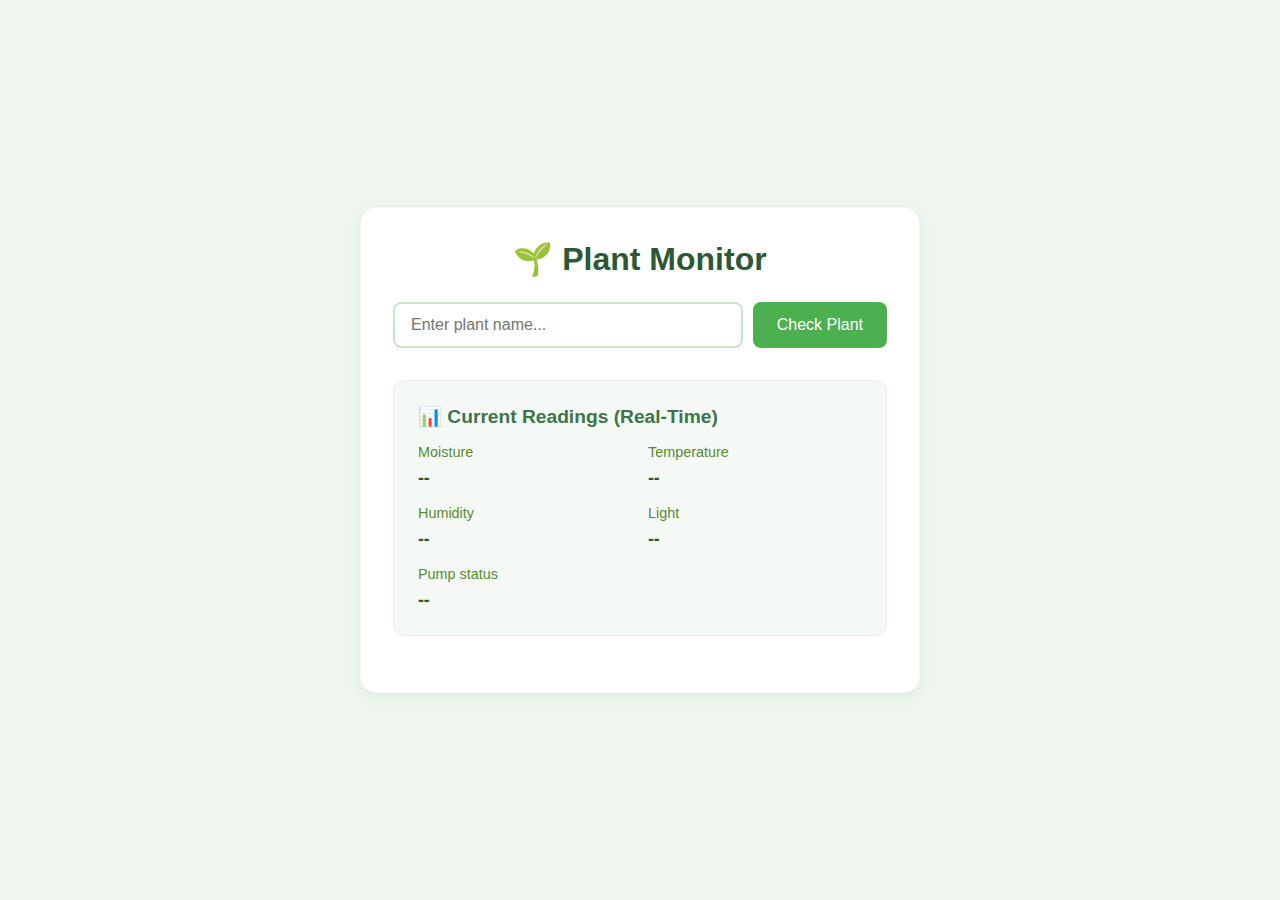
==== Frontend/index.html @ ab7d1dd0 "Add HTML and CSS" ====
<!DOCTYPE html>
<html lang="en">
<head>
    <meta charset="UTF-8">
    <meta name="viewport" content="width=device-width, initial-scale=1.0">
    <title>Plant Monitor</title>
    <link rel="stylesheet" href="styles.css">
</head>
<body>
    <div class="container">
        <div class="card">
            <h1>🌱 Plant Monitor</h1>
            <div class="input-group">
                <input type="text" id="plantName" placeholder="Enter plant name...">
                <button id="submitBtn">Check Plant</button>
            </div>
            
            <div id="loadingIndicator" class="loading-indicator hidden">
                <div class="spinner"></div>
                <p>Analyzing plant data...</p>
            </div>

            <div id="resultCard">
                <div class="data-section">
                    <h2>📊 Current Readings (Real-Time)</h2>
                    <div class="sensor-grid">
                        <div class="sensor-item">
                            <span class="label">Moisture</span>
                            <span id="currentMoisture" class="value">--</span>
                        </div>
                        <div class="sensor-item">
                            <span class="label">Temperature</span>
                            <span id="currentTemp" class="value">--</span>
                        </div>
                        <div class="sensor-item">
                            <span class="label">Humidity</span>
                            <span id="currentHumidity" class="value">--</span>
                        </div>
                        <div class="sensor-item">
                            <span class="label">Light</span>
                            <span id="currentLight" class="value">--</span>
                        </div>
                        <div class="sensor-item">
                            <span class="label">Pump status</span>
                            <span id="currentpumpstatus" class="value">--</span>
                        </div>
                    </div>
                </div>

                <div id="recommendedSection" class="data-section hidden">
                    <h2>🌡 Recommended Levels</h2>
                    <div class="sensor-grid recommended">
                        <div class="sensor-item">
                            <span class="label">Moisture</span>
                            <span id="recommendedMoisture" class="value">--</span>
                        </div>
                        <div class="sensor-item">
                            <span class="label">Temperature</span>
                            <span id="recommendedTemperature" class="value">--</span>
                        </div>
                        <div class="sensor-item">
                            <span class="label">Humidity</span>
                            <span id="recommendedHumidity" class="value">--</span>
                        </div>
                        <div class="sensor-item">
                            <span class="label">Light</span>
                            <span id="recommendedLight" class="value">--</span>
                        </div>
                    </div>
                </div>

                <div id="suggestionSection" class="data-section hidden">
                    <h2>🌿 Care Suggestion</h2>
                    <p id="careSuggestion" class="suggestion">--</p>
                </div>
            </div>
        </div>
    </div>
    <script src="script.js"></script>
</body>
</html>
---- Frontend/styles.css ----
* {
    margin: 0;
    padding: 0;
    box-sizing: border-box;
    font-family: -apple-system, BlinkMacSystemFont, 'Segoe UI', Roboto, Oxygen, Ubuntu, Cantarell, sans-serif;
}

body {
    background-color: #f0f7f0;
    min-height: 100vh;
    display: flex;
    justify-content: center;
    align-items: center;
}

.container {
    width: 100%;
    max-width: 600px;
    padding: 20px;
}

.card {
    background: white;
    border-radius: 16px;
    padding: 2rem;
    box-shadow: 0 4px 15px rgba(104, 164, 109, 0.15);
    border: 1px solid rgba(104, 164, 109, 0.1);
}

h1 {
    color: #2c5834;
    margin-bottom: 1.5rem;
    text-align: center;
}

h2 {
    color: #3d7548;
    font-size: 1.2rem;
    margin-bottom: 1rem;
}

.input-group {
    display: flex;
    gap: 10px;
    margin-bottom: 2rem;
}

input {
    flex: 1;
    padding: 12px 16px;
    border: 2px solid #c8e6c9;
    border-radius: 8px;
    font-size: 1rem;
    transition: all 0.2s;
}

input:focus {
    outline: none;
    border-color: #4CAF50;
    box-shadow: 0 0 0 3px rgba(76, 175, 80, 0.1);
}

button {
    padding: 12px 24px;
    background-color: #4CAF50;
    color: white;
    border: none;
    border-radius: 8px;
    font-size: 1rem;
    cursor: pointer;
    transition: all 0.2s;
}

button:hover {
    background-color: #43A047;
    transform: translateY(-1px);
}

.loading-indicator {
    text-align: center;
    margin: 2rem 0;
}

.spinner {
    width: 40px;
    height: 40px;
    border: 4px solid #e8f5e9;
    border-top: 4px solid #4CAF50;
    border-radius: 50%;
    margin: 0 auto 1rem;
    animation: spin 1s linear infinite;
}

@keyframes spin {
    0% { transform: rotate(0deg); }
    100% { transform: rotate(360deg); }
}

.hidden {
    display: none;
}

.data-section {
    background: #f5f9f5;
    border-radius: 12px;
    padding: 1.5rem;
    margin-bottom: 1.5rem;
    border: 1px solid rgba(76, 175, 80, 0.1);
}

.sensor-grid {
    display: grid;
    grid-template-columns: repeat(2, 1fr);
    gap: 1rem;
}

.sensor-item {
    display: flex;
    flex-direction: column;
    gap: 0.5rem;
}

.label {
    color: #558b2f;
    font-size: 0.9rem;
}

.value {
    color: #2e5a1c;
    font-size: 1.1rem;
    font-weight: 600;
}

.suggestion {
    color: #33691e;
    font-size: 1.1rem;
    line-height: 1.5;
    padding: 0.5rem;
    border-left: 4px solid #4CAF50;
    background-color: #f1f8e9;
    border-radius: 0 8px 8px 0;
}

.sensor-grid.recommended {
    background-color: #f1f8e9;
}

.sensor-grid.recommended .sensor-item {
    border-color: #c8e6c9;
}

.sensor-grid.recommended .label {
    color: #558b2f;
}

.sensor-grid.recommended .value {
    color: #2e5a1c;
}
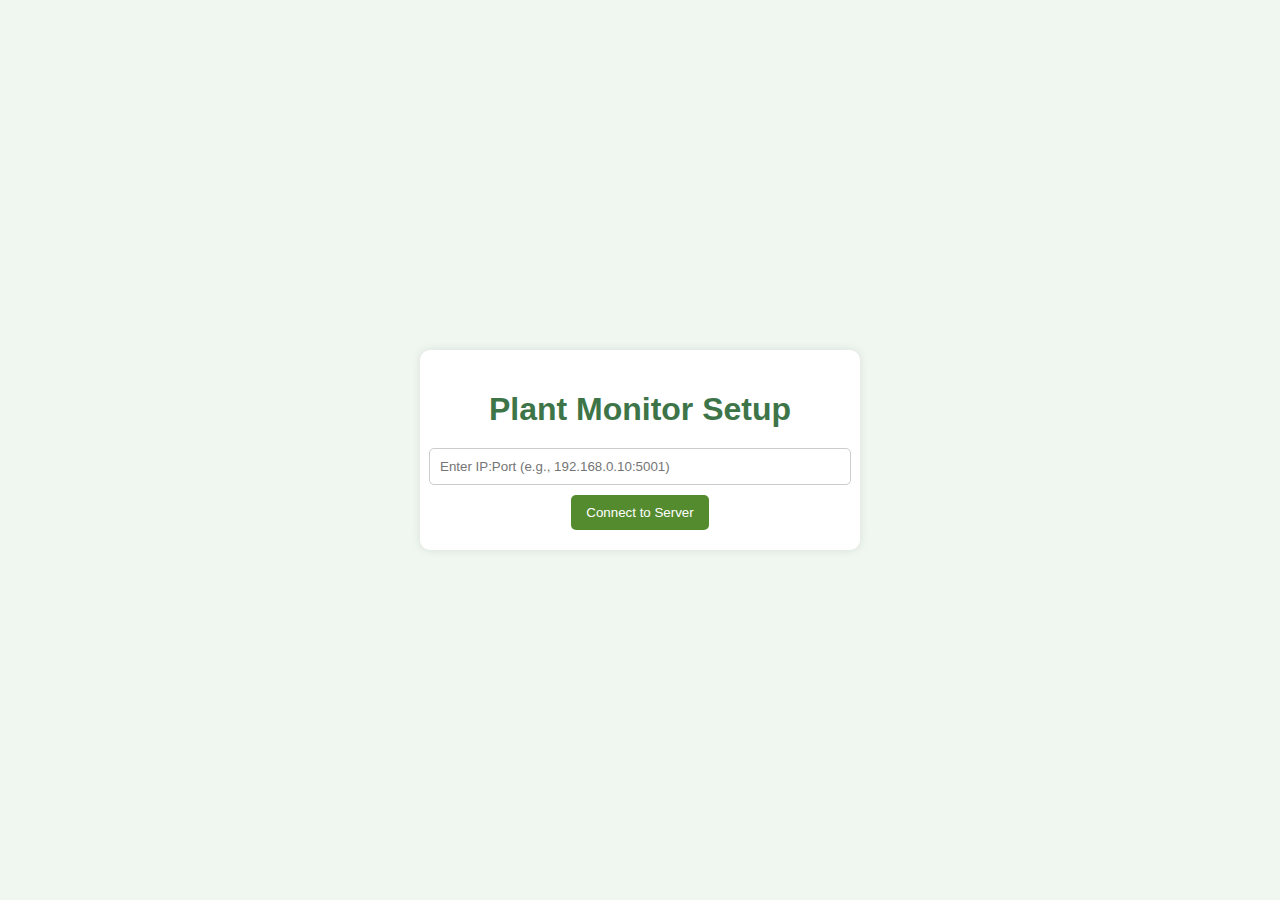
==== commit 3d8305ae: "Add ESP Server input and to change it" ====
--- a/Frontend/index.html
+++ b/Frontend/index.html
@@ -3,79 +3,71 @@
 <head>
     <meta charset="UTF-8">
     <meta name="viewport" content="width=device-width, initial-scale=1.0">
-    <title>Plant Monitor</title>
-    <link rel="stylesheet" href="styles.css">
+    <title>Plant Monitor Setup</title>
+    <link rel="stylesheet" href="ip_style.css">
+    <link href="https://fonts.googleapis.com/css2?family=Roboto:wght@300;400;500&display=swap" rel="stylesheet">
 </head>
 <body>
     <div class="container">
-        <div class="card">
-            <h1>🌱 Plant Monitor</h1>
-            <div class="input-group">
-                <input type="text" id="plantName" placeholder="Enter plant name...">
-                <button id="submitBtn">Check Plant</button>
-            </div>
-            
-            <div id="loadingIndicator" class="loading-indicator hidden">
-                <div class="spinner"></div>
-                <p>Analyzing plant data...</p>
-            </div>
-
-            <div id="resultCard">
-                <div class="data-section">
-                    <h2>📊 Current Readings (Real-Time)</h2>
-                    <div class="sensor-grid">
-                        <div class="sensor-item">
-                            <span class="label">Moisture</span>
-                            <span id="currentMoisture" class="value">--</span>
-                        </div>
-                        <div class="sensor-item">
-                            <span class="label">Temperature</span>
-                            <span id="currentTemp" class="value">--</span>
-                        </div>
-                        <div class="sensor-item">
-                            <span class="label">Humidity</span>
-                            <span id="currentHumidity" class="value">--</span>
-                        </div>
-                        <div class="sensor-item">
-                            <span class="label">Light</span>
-                            <span id="currentLight" class="value">--</span>
-                        </div>
-                        <div class="sensor-item">
-                            <span class="label">Pump status</span>
-                            <span id="currentpumpstatus" class="value">--</span>
-                        </div>
-                    </div>
-                </div>
-
-                <div id="recommendedSection" class="data-section hidden">
-                    <h2>🌡 Recommended Levels</h2>
-                    <div class="sensor-grid recommended">
-                        <div class="sensor-item">
-                            <span class="label">Moisture</span>
-                            <span id="recommendedMoisture" class="value">--</span>
-                        </div>
-                        <div class="sensor-item">
-                            <span class="label">Temperature</span>
-                            <span id="recommendedTemperature" class="value">--</span>
-                        </div>
-                        <div class="sensor-item">
-                            <span class="label">Humidity</span>
-                            <span id="recommendedHumidity" class="value">--</span>
-                        </div>
-                        <div class="sensor-item">
-                            <span class="label">Light</span>
-                            <span id="recommendedLight" class="value">--</span>
-                        </div>
-                    </div>
-                </div>
-
-                <div id="suggestionSection" class="data-section hidden">
-                    <h2>🌿 Care Suggestion</h2>
-                    <p id="careSuggestion" class="suggestion">--</p>
-                </div>
-            </div>
+        <h1>Plant Monitor Setup</h1>
+        <div class="input-group">
+            <input type="text" id="espIpInput" placeholder="Enter IP:Port (e.g., 192.168.0.10:5001)">
+            <button id="saveIpBtn">Connect to Server</button>
         </div>
     </div>
-    <script src="script.js"></script>
+
+    <script>
+        async function testConnection(espIp) {
+            try {
+                // First, send the IP to the backend server
+                const backendResponse = await fetch('http://localhost:5000/set-esp-ip', {
+                    method: 'POST',
+                    headers: {
+                        'Content-Type': 'application/json'
+                    },
+                    body: JSON.stringify({ esp_ip: espIp })
+                });
+
+                if (!backendResponse.ok) {
+                    throw new Error('Failed to configure backend server');
+                }
+
+                // Now test the ESP connection through the backend
+                const testResponse = await fetch('http://localhost:5000/fetch_sensor_data');
+                return testResponse.ok;
+            } catch (error) {
+                console.error('Connection test failed:', error);
+                return false;
+            }
+        }
+
+        document.getElementById('saveIpBtn').addEventListener('click', async function () {
+            const espIp = document.getElementById('espIpInput').value.trim();
+            
+            // Basic IP:Port validation
+            const ipPortRegex = /^(\d{1,3}\.){3}\d{1,3}:\d{1,5}$/;
+            
+            if (ipPortRegex.test(espIp)) {
+                // Test connection before proceeding
+                const isConnected = await testConnection(espIp);
+                
+                if (isConnected) {
+                    localStorage.setItem('espServerIP', espIp);
+                    window.location.href = 'plantMonitor.html';
+                } else {
+                    alert("Could not connect to ESP server. Please check the IP and try again.");
+                }
+            } else {
+                alert("Please enter a valid IP address and port (e.g., 192.168.0.10:5001)");
+            }
+        });
+
+        // Also allow Enter key to submit
+        document.getElementById('espIpInput').addEventListener('keypress', function(event) {
+            if (event.key === 'Enter') {
+                document.getElementById('saveIpBtn').click();
+            }
+        });
+    </script>
 </body>
 </html>
--- a/Frontend/ip_style.css
+++ b/Frontend/ip_style.css
@@ -0,0 +1,58 @@
+/* General Styles */
+body {
+    font-family: Arial, sans-serif;
+    background-color: #f0f7f0;
+    margin: 0;
+    padding: 0;
+    display: flex;
+    justify-content: center;
+    align-items: center;
+    height: 100vh;
+}
+
+.container {
+    text-align: center;
+    width: 100%;
+    max-width: 400px;
+    background: white;
+    padding: 20px;
+    border-radius: 10px;
+    box-shadow: 0px 0px 10px rgba(0, 0, 0, 0.1);
+}
+
+h1 {
+    color: #3d7548;
+    margin-bottom: 20px;
+}
+
+.input-group {
+    display: flex;
+    flex-direction: column;
+    align-items: center;
+}
+
+input {
+    width: 100%;
+    padding: 10px;
+    margin-bottom: 10px;
+    border: 1px solid #ccc;
+    border-radius: 5px;
+}
+
+button {
+    background-color: #558b2f;
+    color: white;
+    border: none;
+    padding: 10px 15px;
+    cursor: pointer;
+    border-radius: 5px;
+    transition: background 0.3s ease;
+}
+
+button:hover {
+    background-color: #3d7548;
+}
+
+.hidden {
+    display: none;
+}
